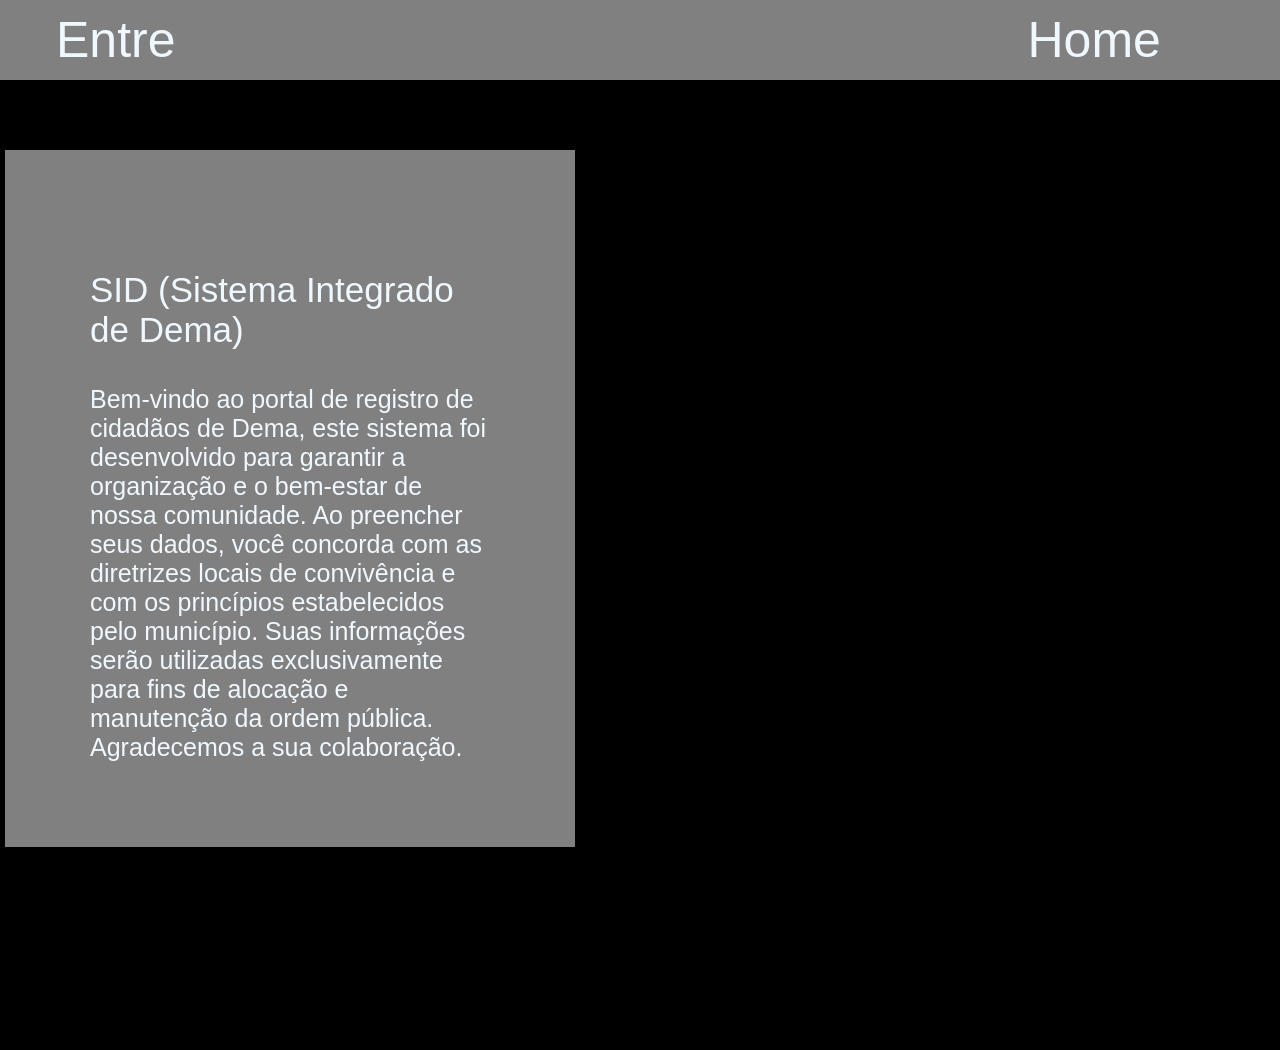
==== cadastro.html @ 390c373a "Primeira versão da home e tela de cadastro" ====
<!DOCTYPE html>
<html lang="en">

<head>
    <meta charset="UTF-8">
    <meta name="viewport" content="width=device-width, initial-scale=1.0">
    <title>Cadastre-se</title>
    <link rel="stylesheet" href="style.css">
    <link rel="preconnect" href="https://fonts.googleapis.com">
    <link rel="preconnect" href="https://fonts.gstatic.com" crossorigin>
    <link href="https://fonts.googleapis.com/css2?family=Homemade+Apple&family=My+Soul&display=swap" rel="stylesheet">
    <link href="https://cdnfonts.com" rel="stylesheet">
    <link rel="preconnect" href="https://fonts.googleapis.com">
    <link rel="preconnect" href="https://fonts.gstatic.com" crossorigin>
    <link href="https://fonts.googleapis.com/css2?family=Caveat:wght@400..700&display=swap" rel="stylesheet">

</head>

<body class="registro">

    <div class="container">
        <div class="navbar">
            <a><button onclick="window.location.href='login.html'">Entre</button></a>
            <a class="home"><button onclick="window.location.href='index.html'">Home</button></a>
        </div>

        <img class="contrato" src="assets/contrato.png" alt="">

        <div class="welcome">
            <p> SID (Sistema Integrado de Dema)</p>Bem-vindo ao portal de registro de cidadãos de Dema, este sistema foi
            desenvolvido para garantir
            a organização e o bem-estar de nossa comunidade. Ao preencher seus dados, você concorda com as
            diretrizes locais de convivência e com os princípios estabelecidos pelo município. Suas informações
            serão utilizadas exclusivamente para fins de alocação e manutenção da ordem pública.
            Agradecemos a sua colaboração.
        </div>

        <div class="campo">
            <h1>CONTRATO DE CIDADANIA DO <br> MUNICIPIO SAGRADO DE DEMA</h1>

            <h2>Insira seu código identificador (FPE-XXXX)</h2>
            <input type="text" id="ipt_id">

            <h2>Insira seu E-mail:</h2>
            <input type="text" id="ipt_email">

            <h2>Insira sua senha:</h2>
            <input type="password" id="ipt_senha">
            <h2>Insira novamente sua senha:</h2>
            <input type="password" id="ipt_confirmacao_senha">

            <h2>Assinatura: (Seu primeiro nome)</h2>
            <input class="assinatura" type="text" id="ipt_nome">
        </div>

</body>

</html>
---- style.css ----
body {
    font-family: 'BankGothic Md BT', sans-serif;
    margin: 0;
    background-color: black;
    background-size: cover;
    background-position: center;
    background-repeat: no-repeat;
}

body.registro {}

body.index {}

.logo {
    display: flex;
    justify-content: center;
    align-items: center;
    min-height: 100vh;
}

button {
    border: none;
    background: none;
    color: aliceblue;
    cursor: pointer;
    font-size: 50px;
    font-family: inherit;
}

.navbar {
    display: flex;
    justify-content: flex-start;
    align-items: center;
    background-color: grey;
    width: 100%;
    height: 80px;
    padding-left: 50px;
    box-shadow: 10px 10px 20px rgba(0, 0, 0, 0.611);
    position: absolute;
    top: 0;
    left: 0;
    z-index: 20;
    gap: 840px;
}

.navbar .home{
    
}

h1 {
    font-family: inherit;
    color: black;
}

h2 {
    font-family: inherit;
    color: black;
}

.container {
    display: flex;
    justify-content: center;
    align-items: flex-start;
    min-height: 100vh;
    position: relative;
    padding-top: 150px;
}

input {
    width: 80%;
    padding: 5px;
    font-family: "Caveat", cursive;
    background: transparent;
    border: none;
    border-bottom: 1px solid black;
    outline: none;
    position: relative;
    color: rgb(13, 13, 82);
}

.contrato {
    width: 500px;
    position: absolute;
    top: 150px;
    box-shadow: 10px -10px 10px rgba(0, 0, 0, 0.533), -10px -10px 10px rgba(0, 0, 0, 0.533);
    margin-left: 700px;
}

.campo {
    position: absolute;
    display: flex;
    flex-direction: column;
    align-items: center;
    width: 400px;
    top: 150px;
    margin-left: 700px;
    z-index: 10;
}

.campo h1 {
    font-size: 20px;
    text-align: center;
    margin-top: 60px;
    margin-bottom: 20px;
}

.campo h2 {
    font-size: 14px;
    text-align: center;
    margin-top: 15px;
    margin-bottom: 5px;
}

.assinatura {
    font-family: "Homemade Apple", cursive;
    font-weight: 500;
    font-style: normal;
    font-size: 30px;
    color: rgb(13, 13, 82);
}

.welcome{
    width: 400px;
    margin-top: px;
    margin-right: 700px;
    font-size: 25px;
    color: aliceblue;
    background-color: grey;
    padding: 85px;
}

.welcome p{
    font-size: 35px;
}
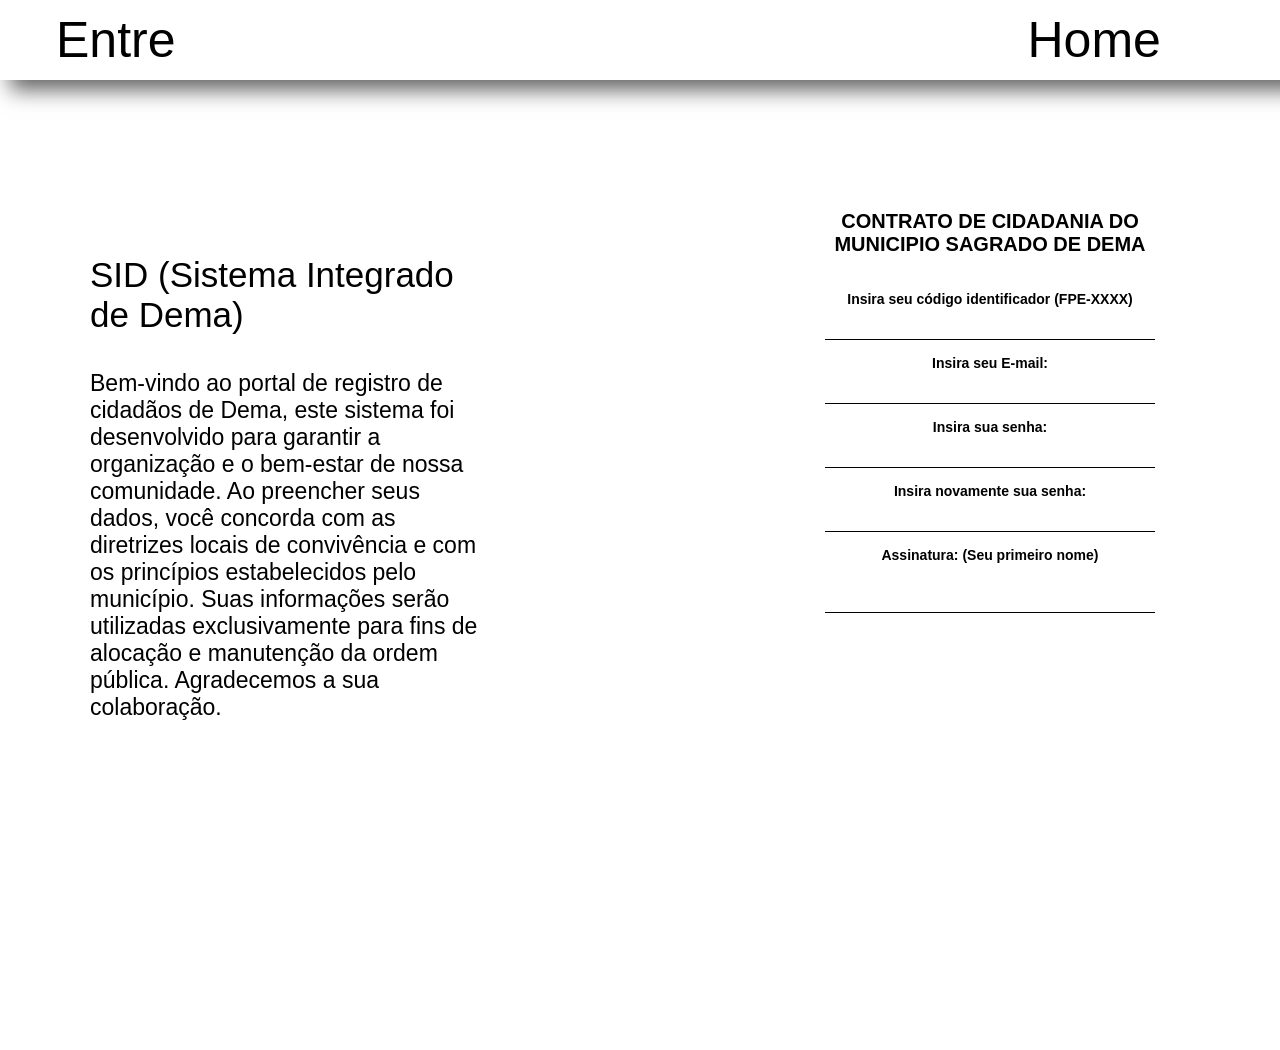
==== commit 71559b87: "Alterando cadastro e home" ====
--- a/cadastro.html
+++ b/cadastro.html
@@ -24,8 +24,8 @@
             <a class="home"><button onclick="window.location.href='index.html'">Home</button></a>
         </div>
 
-        <img class="contrato" src="assets/contrato.png" alt="">
-
+<!--         <img class="contrato" src="assets/contrato.png" alt="">
+ -->
         <div class="welcome">
             <p> SID (Sistema Integrado de Dema)</p>Bem-vindo ao portal de registro de cidadãos de Dema, este sistema foi
             desenvolvido para garantir
--- a/style.css
+++ b/style.css
@@ -1,10 +1,11 @@
 body {
     font-family: 'BankGothic Md BT', sans-serif;
     margin: 0;
-    background-color: black;
+    background-image: url(assets/background.png);
     background-size: cover;
     background-position: center;
     background-repeat: no-repeat;
+    overflow-x: hidden;
 }
 
 body.registro {}
@@ -21,7 +22,7 @@
 button {
     border: none;
     background: none;
-    color: aliceblue;
+    color: black;
     cursor: pointer;
     font-size: 50px;
     font-family: inherit;
@@ -31,7 +32,10 @@
     display: flex;
     justify-content: flex-start;
     align-items: center;
-    background-color: grey;
+    background-image: url(/assets/navbar.png);
+    background-size: cover;
+    background-position: center;
+    background-repeat: no-repeat;
     width: 100%;
     height: 80px;
     padding-left: 50px;
@@ -43,9 +47,6 @@
     gap: 840px;
 }
 
-.navbar .home{
-    
-}
 
 h1 {
     font-family: inherit;
@@ -78,23 +79,19 @@
     color: rgb(13, 13, 82);
 }
 
-.contrato {
-    width: 500px;
-    position: absolute;
-    top: 150px;
-    box-shadow: 10px -10px 10px rgba(0, 0, 0, 0.533), -10px -10px 10px rgba(0, 0, 0, 0.533);
-    margin-left: 700px;
-}
-
 .campo {
     position: absolute;
     display: flex;
     flex-direction: column;
     align-items: center;
+    background-size: cover;
+    background-position: center;
+    background-repeat: no-repeat;
     width: 400px;
     top: 150px;
     margin-left: 700px;
     z-index: 10;
+    background-image: url(assets/contrato.png);
 }
 
 .campo h1 {
@@ -123,10 +120,13 @@
     width: 400px;
     margin-top: px;
     margin-right: 700px;
-    font-size: 25px;
-    color: aliceblue;
-    background-color: grey;
-    padding: 85px;
+    font-size: 23px;
+    color: black;
+    background-image: url(/assets/navbar.png);
+    background-size: cover;
+    background-position: center;
+    background-repeat: no-repeat;
+    padding: 70px;
 }
 
 .welcome p{
